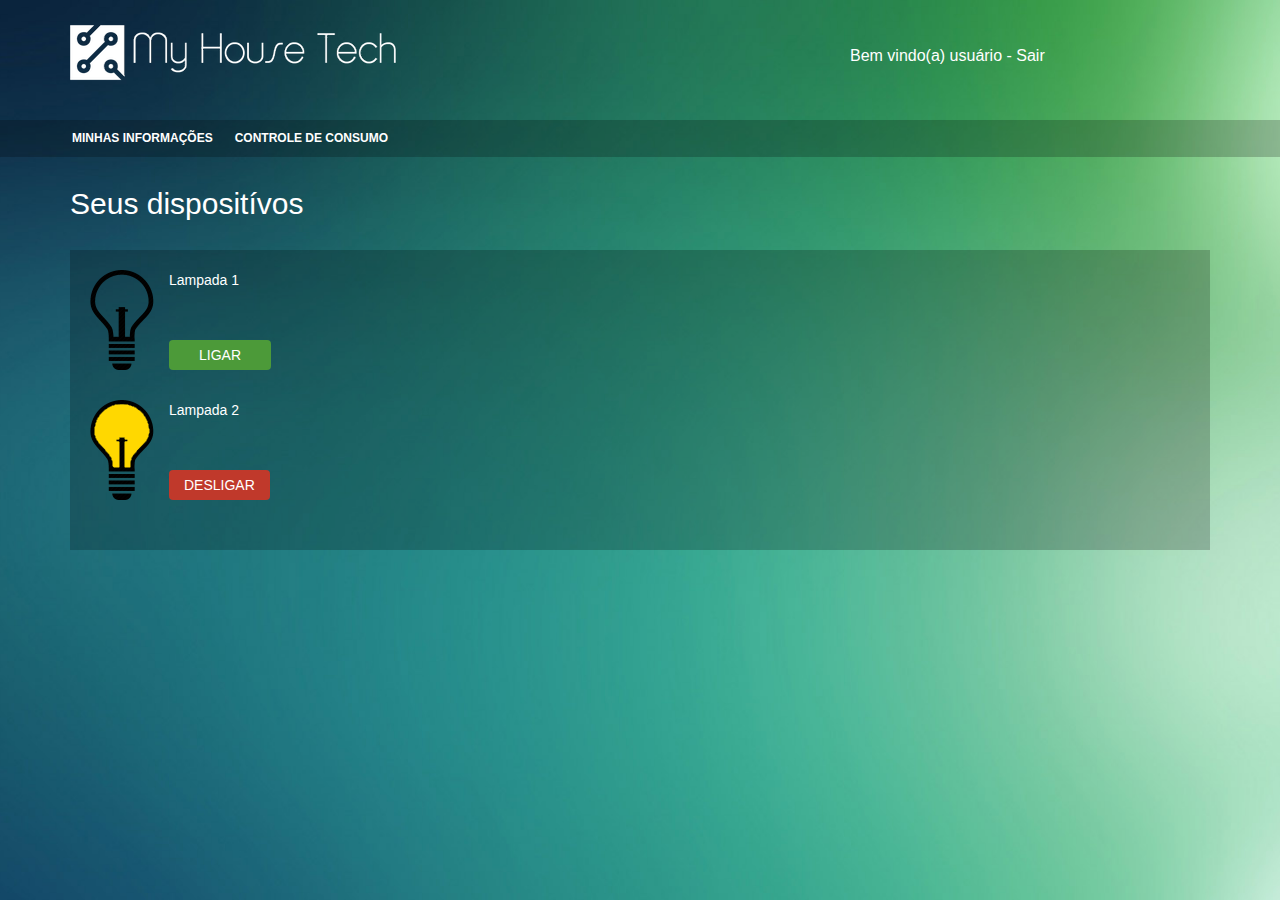
==== WebApp/MyHouseTech/target/classes/areaRestrita.html @ f44535a9 "Versão 1.0. Implementação de rest de dispositivos" ====
<!DOCTYPE html>
<html lang="pt-br">
	<head>
	  <title>�rea Restrita - My House Tech</title>
	  <meta charset="ISO-8859-1">
	  <meta name="viewport" content="width=device-width, initial-scale=1">
	  <link rel="stylesheet" href="https://maxcdn.bootstrapcdn.com/bootstrap/3.3.7/css/bootstrap.min.css">
	  <link rel="stylesheet" href="css/style.css">
	  <script src="https://ajax.googleapis.com/ajax/libs/jquery/1.12.4/jquery.min.js"></script>
	  <script src="https://maxcdn.bootstrapcdn.com/bootstrap/3.3.7/js/bootstrap.min.js"></script>
	  <script src="javascript/script.js"></script>
	</head>
	<body>
		<!-- Inicio Header -->
		<header id="header">
			<div class="container">
				<div class="row">
					<div class="col-md-8 col-xs-12">
					  <a class="logoSite" title="My house tech" href="javascript:void(0)"></a>
					</div>
					<div class="col-md-4 hidden-xs userInfo">
						Bem vindo(a) usu�rio - Sair
					</div>
				</div>
			</div>
		</header>
		<!-- Fim Header -->
		<!-- Inicio Menu -->
		<div class="mainMenu">
			<nav class="container">
				<ul class="first fLeft">
					<li>
						<a href="Minhas informa��es/" title="Minhas informa��es">Minhas informa��es</a>
					</li>
					<li>
						<a href="Controle de consumo/" title="Controle de consumo">Controle de consumo</a>
					</li>
				</ul>
				<div class="clear"></div>
			</nav>
		</div>
		<!-- Fim Menu -->
		<!-- Inicio conteudo -->
		<div class="container">
			<div class="row">
				<div class="col-xs-12">
					<h2>Seus disposit�vos</h2>
				</div>
			</div>
			<div class="row dispList">
				<div class="col-xs-12">
					<ul>
						<li id="disp1">
							<div class="fLeft imgLampada">
								<img src="images/lampOff.png" alt="lamp off" title="lamp off"></img>
							</div>
							<div class="fLeft infoComponete">
								<div>Lampada 1</div>
								<input type="button" class="btnLigar" value="Ligar" onclick="AlteraRele('disp1', this.value)">
							</div>
							<div class="clear"/>
						</li>
						<li id="disp2">
							<div class="fLeft imgLampada">
								<img src="images/lampOn.png" alt="lamp on" title="lamp on"></img>
							</div>
							<div class="fLeft infoComponete">
								<div>Lampada 2</div>
								<input type="button" class="btnDesligar" value="Desligar" onclick="AlteraRele('disp2', this.value)">
							</div>
							<div class="clear"/>
						</li>
					</ul>
				</div>
			</div>
		</div>
		<!-- Fim conteudo -->
		<!-- Inicio footer >
		<footer id="footer">
			<div class="container">
				<div class="row">
					<p>&copy 2016 Login Form. All Rights Reserved | Design by Gabriel Andrade</p>
				</div>
			</div>
		</footer>
		<!-- Fim footer -->
	</body>
</html>
---- WebApp/MyHouseTech/target/classes/css/style.css ----
/***********************************/
/* style.css          			     */
/* Author: Gabriel Andrade		     */
/* Date: 2016-09-27				     */
/***********************************/

header {
	padding:0 0 30px 0;
}
 
body {
	background: url("../images/background/background.jpg") no-repeat center center fixed; ;
	-webkit-background-size: cover;
	-moz-background-size: cover;
	-o-background-size: cover;
	background-size: cover;
	color:#FFFFFF;
	height: 100%;
}

footer {
	text-align:center;
	bottom: 0;
}

footer p {
   color: #fff;
   font-size: 17px;
   font-weight: 300;
   line-height: 25px;
}

/***********************************/
/*              Util               */
/***********************************/

.fLeft {float:left;}
.fRigth {float:rigth;}
.clear {clear:both;}
.noPaddin {padding:0 !important;}
.margin20Bottom {margin-bottom: 20px !important;}
.margin30Bottom {margin-bottom: 30px !important;}

/***********************************/
/*              Input              */
/***********************************/

input[type="text"],  input[type="password"]{
	border-radius: 5px;
	width: 100%;
}

/***********************************/
/*          Header			       */
/***********************************/

.userInfo {
	margin-top: 45px;
   font-size: 16px;
}

#header a.logoSite {
	display: block;
   background: url(../images/logo.png) no-repeat;
   width: 375px;
	height: 75px;
   overflow: hidden;
   text-indent: -999px;
	margin-top: 15px;
	max-width: 100%;
}

/***********************************/
/*           Menu			       */
/***********************************/

.mainMenu {
	background-color: rgba(0, 0, 0, 0.21);
	margin-bottom: 10px;
}

.mainMenu  ul{
	padding-left:0;
}

.mainMenu  ul li {
	list-style-type: none; 
	float: left;
   margin: 0 12px 0 0;
}

.mainMenu  ul li  a{
	color: #fff;
   font-size: 12px;
   text-transform: uppercase;
   -webkit-text-stroke: 0;
   display: block;
	padding: 10px 8px 0 2px;
   cursor: pointer;
	font-weight: bold;
	text-decoration: none;
}

/***********************************/
/*          Página de erro	        */
/***********************************/
    
.errorList {
	padding:20px 0;
}

.errorList  ul {
	background-color: rgba(0, 0, 0, 0.21);
   padding: 20px;
}

.errorList  ul li {
	list-style-type: none; 
	padding-bottom: 30px;
}

.errorList ul li span {
	font-weight: bold;
	font-size: 15px;
}
    
/***********************************/
/*           Area de  Login        */
/***********************************/

div[role="containerLogin"] { 
	background-color: rgba(0, 0, 0, 0.21);
	padding:40px 20px;
	color:#FFFFFF;
}

div[role="containerLogin"] input[type='text'], 
div[role="containerLogin"] input[type='password'] {
    padding: 5px 40px 5px 10px;
    border: 1px solid #fff;
    color: #fff;
    text-align: left;
    outline: none;
    font-size: 18px;
    border-radius: 5px;
}

div[role="containerLogin"] input[id="login"] {
	background: url(../images/background/person.png) no-repeat 99% 5px;
}

div[role="containerLogin"] input[id="password"] {
	background: url(../images/background/lock.png) no-repeat 99% 5px;
}

/* Botoes */
.button-row {
    width: 100%;
    margin-top: 20px;
}

.btnLogin {
	padding:10px;
	background-color:#4C9A39;
	width:40%;
	border:none;
	cursor:pointer;
	color:#fff;
	float:left;
	text-transform:uppercase;
	border-radius:4px;
	transition: all 0.5s ease-in-out;
	-webkit-transition: all 0.5s ease-in-out;
	-moz-transition: all 0.5s ease-in-out;
	-o-transition: all 0.5s ease-in-out;
}

.btnLogin:hover {
	background-color:#376D29;
	color:#fff;
}

.reset {
	padding:10px;
	background-color:#c0392b;
	width:55%;
	border:none;
	cursor:pointer;
	color:#fff;
	float:right;
	text-transform:uppercase;
	border-radius:4px;
	transition: all 0.5s ease-in-out;
	-webkit-transition: all 0.5s ease-in-out;
	-moz-transition: all 0.5s ease-in-out;
	-o-transition: all 0.5s ease-in-out;
}

.reset:hover {
	background-color:#791F16;
	color:#fff;	
}

.btnLogout {
	background: none;
	border: none
}

/***********************************/
/*           Cadastro        	   */
/***********************************/

div[role="containerCadastro"] label {
	font-size: 18px;
	font-weight: normal;
}

div[role="containerCadastro"] input[type='text'], 
div[role="containerCadastro"] input[type='password'] {
   padding: 5px 40px 5px 10px;
	border: 1px solid #fff;
   color: #fff;
   text-align: left;
   outline: none;
   font-size: 18px;
   border-radius: 5px;
	background: none no-repeat 99% 5px;
}

div[role="containerCadastro"] { 
	background-color: rgba(0, 0, 0, 0.21);
	padding:40px 20px;
	color:#FFFFFF;
}

div[role="containerCadastro"] div#tipoPlano {
	font-size: 18px;
	padding-bottom:10px;
}

/* Botões */
.btnCadastro {
	padding:10px;
	background-color:#4C9A39;
	width:100%;
	border:none;
	cursor:pointer;
	color:#fff;
	float:left;
	text-transform:uppercase;
	border-radius:4px;
	transition: all 0.5s ease-in-out;
	-webkit-transition: all 0.5s ease-in-out;
	-moz-transition: all 0.5s ease-in-out;
	-o-transition: all 0.5s ease-in-out;
}

.btnCadastro:hover {
	background-color:#376D29;
	color:#fff;
}


/***********************************/
/*           Area Restrita         */
/***********************************/

.dispList {
	padding:20px 0;
}

.dispList  ul {
	background-color: rgba(0, 0, 0, 0.21);
   padding: 20px;
}

.dispList  ul li {
	list-style-type: none; 
	padding-bottom: 30px;
	display: flex;
}

.imgLampada {
	padding-right: 15px;
}

.infoComponete {
	width: 70%;
	position: relative;
}

/* Bot�es */
.btnLigar {
	padding:5px 30px;
	background-color:#4C9A39;
	width:auto;
	border:none;
	cursor:pointer;
	color:#fff;
	float:left;
	text-transform:uppercase;
	border-radius:4px;
	transition: all 0.5s ease-in-out;
	-webkit-transition: all 0.5s ease-in-out;
	-moz-transition: all 0.5s ease-in-out;
	-o-transition: all 0.5s ease-in-out;
	position: absolute;
    bottom: 0;
}

.btnLigar:hover {
	background-color:#376D29;
	color:#fff;
}

.btnDesligar {
	padding:5px 15px;
	background-color:#c0392b;
	width:auto;
	border:none;
	cursor:pointer;
	color:#fff;
	text-transform:uppercase;
	border-radius:4px;
	transition: all 0.5s ease-in-out;
	-webkit-transition: all 0.5s ease-in-out;
	-moz-transition: all 0.5s ease-in-out;
	-o-transition: all 0.5s ease-in-out;
	position: absolute;
   bottom: 0;
}
.btnDesligar:hover {
	background-color:#791F16;
	color:#fff;	
}
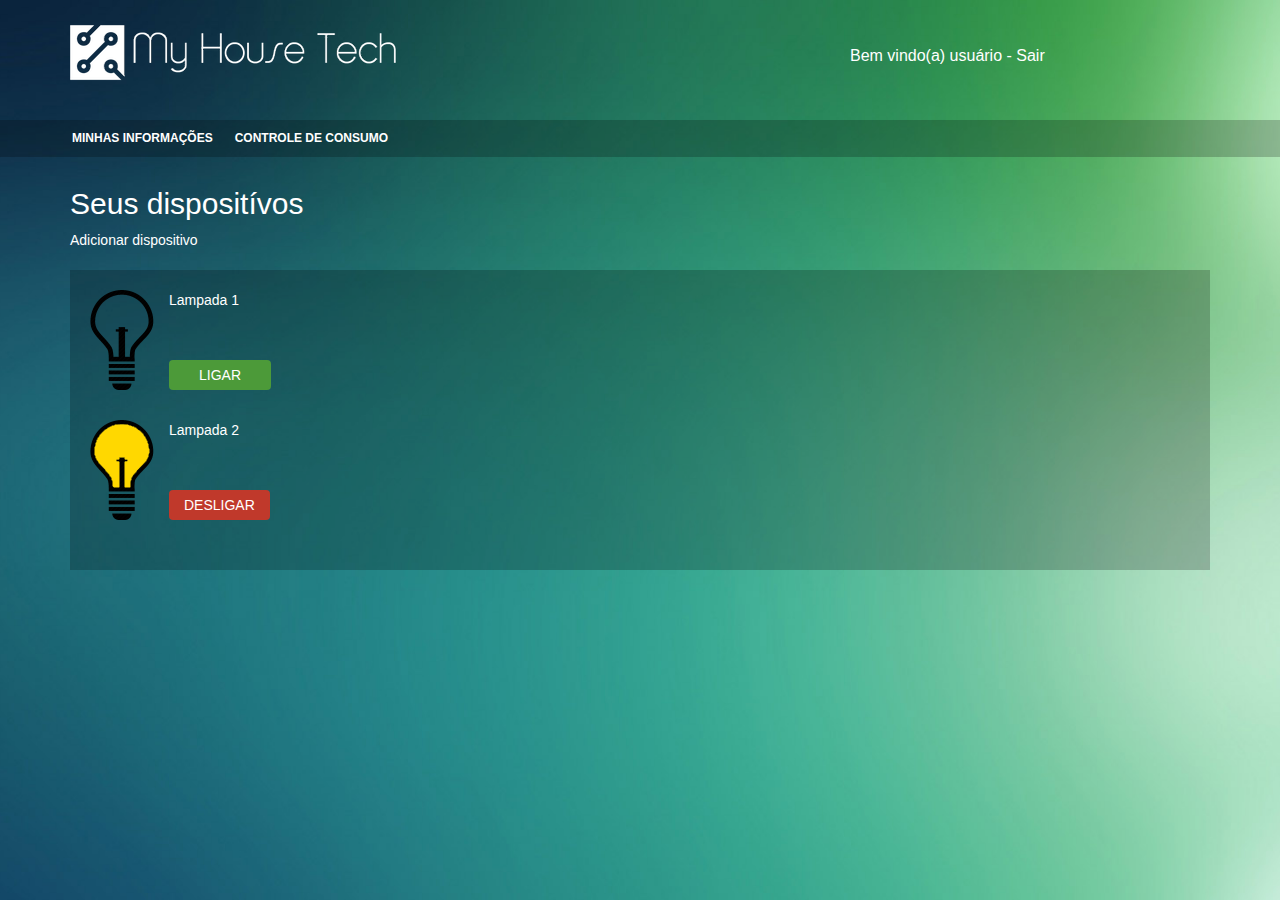
==== commit da2f2867: "Funcionalidade temperatura" ====
--- a/WebApp/MyHouseTech/target/classes/areaRestrita.html
+++ b/WebApp/MyHouseTech/target/classes/areaRestrita.html
@@ -1,89 +1,94 @@
-<!DOCTYPE html>
-<html lang="pt-br">
-	<head>
-	  <title>�rea Restrita - My House Tech</title>
-	  <meta charset="ISO-8859-1">
-	  <meta name="viewport" content="width=device-width, initial-scale=1">
-	  <link rel="stylesheet" href="https://maxcdn.bootstrapcdn.com/bootstrap/3.3.7/css/bootstrap.min.css">
-	  <link rel="stylesheet" href="css/style.css">
-	  <script src="https://ajax.googleapis.com/ajax/libs/jquery/1.12.4/jquery.min.js"></script>
-	  <script src="https://maxcdn.bootstrapcdn.com/bootstrap/3.3.7/js/bootstrap.min.js"></script>
-	  <script src="javascript/script.js"></script>
-	</head>
-	<body>
-		<!-- Inicio Header -->
-		<header id="header">
-			<div class="container">
-				<div class="row">
-					<div class="col-md-8 col-xs-12">
-					  <a class="logoSite" title="My house tech" href="javascript:void(0)"></a>
-					</div>
-					<div class="col-md-4 hidden-xs userInfo">
-						Bem vindo(a) usu�rio - Sair
-					</div>
-				</div>
-			</div>
-		</header>
-		<!-- Fim Header -->
-		<!-- Inicio Menu -->
-		<div class="mainMenu">
-			<nav class="container">
-				<ul class="first fLeft">
-					<li>
-						<a href="Minhas informa��es/" title="Minhas informa��es">Minhas informa��es</a>
-					</li>
-					<li>
-						<a href="Controle de consumo/" title="Controle de consumo">Controle de consumo</a>
-					</li>
-				</ul>
-				<div class="clear"></div>
-			</nav>
-		</div>
-		<!-- Fim Menu -->
-		<!-- Inicio conteudo -->
-		<div class="container">
-			<div class="row">
-				<div class="col-xs-12">
-					<h2>Seus disposit�vos</h2>
-				</div>
-			</div>
-			<div class="row dispList">
-				<div class="col-xs-12">
-					<ul>
-						<li id="disp1">
-							<div class="fLeft imgLampada">
-								<img src="images/lampOff.png" alt="lamp off" title="lamp off"></img>
-							</div>
-							<div class="fLeft infoComponete">
-								<div>Lampada 1</div>
-								<input type="button" class="btnLigar" value="Ligar" onclick="AlteraRele('disp1', this.value)">
-							</div>
-							<div class="clear"/>
-						</li>
-						<li id="disp2">
-							<div class="fLeft imgLampada">
-								<img src="images/lampOn.png" alt="lamp on" title="lamp on"></img>
-							</div>
-							<div class="fLeft infoComponete">
-								<div>Lampada 2</div>
-								<input type="button" class="btnDesligar" value="Desligar" onclick="AlteraRele('disp2', this.value)">
-							</div>
-							<div class="clear"/>
-						</li>
-					</ul>
-				</div>
-			</div>
-		</div>
-		<!-- Fim conteudo -->
-		<!-- Inicio footer >
-		<footer id="footer">
-			<div class="container">
-				<div class="row">
-					<p>&copy 2016 Login Form. All Rights Reserved | Design by Gabriel Andrade</p>
-				</div>
-			</div>
-		</footer>
-		<!-- Fim footer -->
-	</body>
-</html>
+<!DOCTYPE html>
+<html lang="pt-br">
+	<head>
+	  <title>�rea Restrita - My House Tech</title>
+	  <meta charset="ISO-8859-1">
+	  <meta name="viewport" content="width=device-width, initial-scale=1">
+	  <link rel="stylesheet" href="https://maxcdn.bootstrapcdn.com/bootstrap/3.3.7/css/bootstrap.min.css">
+	  <link rel="stylesheet" href="css/style.css">
+	  <script src="https://ajax.googleapis.com/ajax/libs/jquery/1.12.4/jquery.min.js"></script>
+	  <script src="https://maxcdn.bootstrapcdn.com/bootstrap/3.3.7/js/bootstrap.min.js"></script>
+	  <script src="javascript/script.js"></script>
+	</head>
+	<body>
+		<!-- Inicio Header -->
+		<header id="header">
+			<div class="container">
+				<div class="row">
+					<div class="col-md-8 col-xs-12">
+					  <a class="logoSite" title="My house tech" href="javascript:void(0)"></a>
+					</div>
+					<div class="col-md-4 hidden-xs userInfo">
+						Bem vindo(a) usu�rio - Sair
+					</div>
+				</div>
+			</div>
+		</header>
+		<!-- Fim Header -->
+		<!-- Inicio Menu -->
+		<div class="mainMenu">
+			<nav class="container">
+				<ul class="first fLeft">
+					<li>
+						<a href="Minhas informa��es/" title="Minhas informa��es">Minhas informa��es</a>
+					</li>
+					<li>
+						<a href="Controle de consumo/" title="Controle de consumo">Controle de consumo</a>
+					</li>
+				</ul>
+				<div class="clear"></div>
+			</nav>
+		</div>
+		<!-- Fim Menu -->
+		<!-- Inicio conteudo -->
+		<div class="container">
+			<div class="row">
+				<div class="col-xs-12">
+					<h2>Seus disposit�vos</h2>
+				</div>
+			</div>
+			<div class="row addDisp">
+				<div class="col-xs-12">
+					Adicionar dispositivo
+				</div>
+			</div>
+			<div class="row dispList">
+				<div class="col-xs-12">
+					<ul>
+						<li id="disp1">
+							<div class="fLeft imgLampada">
+								<img src="images/lampOff.png" alt="lamp off" title="lamp off"></img>
+							</div>
+							<div class="fLeft infoComponete">
+								<div>Lampada 1</div>
+								<input type="button" class="btnLigar" value="Ligar" onclick="AlteraRele('disp1', this.value)">
+							</div>
+							<div class="clear"/>
+						</li>
+						<li id="disp2">
+							<div class="fLeft imgLampada">
+								<img src="images/lampOn.png" alt="lamp on" title="lamp on"></img>
+							</div>
+							<div class="fLeft infoComponete">
+								<div>Lampada 2</div>
+								<input type="button" class="btnDesligar" value="Desligar" onclick="AlteraRele('disp2', this.value)">
+							</div>
+							<div class="clear"/>
+						</li>
+					</ul>
+				</div>
+			</div>
+		</div>
+		<!-- Fim conteudo -->
+		<!-- Inicio footer >
+		<footer id="footer">
+			<div class="container">
+				<div class="row">
+					<p>&copy 2016 Login Form. All Rights Reserved | Design by Gabriel Andrade</p>
+				</div>
+			</div>
+		</footer>
+		<!-- Fim footer -->
+	</body>
+</html>
  --- a/WebApp/MyHouseTech/target/classes/css/style.css
+++ b/WebApp/MyHouseTech/target/classes/css/style.css
@@ -1,335 +1,437 @@
-/***********************************/
-/* style.css          			     */
-/* Author: Gabriel Andrade		     */
-/* Date: 2016-09-27				     */
-/***********************************/
-
-header {
-	padding:0 0 30px 0;
-}
- 
-body {
-	background: url("../images/background/background.jpg") no-repeat center center fixed; ;
-	-webkit-background-size: cover;
-	-moz-background-size: cover;
-	-o-background-size: cover;
-	background-size: cover;
-	color:#FFFFFF;
-	height: 100%;
-}
-
-footer {
-	text-align:center;
-	bottom: 0;
-}
-
-footer p {
-   color: #fff;
-   font-size: 17px;
-   font-weight: 300;
-   line-height: 25px;
-}
-
-/***********************************/
-/*              Util               */
-/***********************************/
-
-.fLeft {float:left;}
-.fRigth {float:rigth;}
-.clear {clear:both;}
-.noPaddin {padding:0 !important;}
-.margin20Bottom {margin-bottom: 20px !important;}
-.margin30Bottom {margin-bottom: 30px !important;}
-
-/***********************************/
-/*              Input              */
-/***********************************/
-
-input[type="text"],  input[type="password"]{
-	border-radius: 5px;
-	width: 100%;
-}
-
-/***********************************/
-/*          Header			       */
-/***********************************/
-
-.userInfo {
-	margin-top: 45px;
-   font-size: 16px;
-}
-
-#header a.logoSite {
-	display: block;
-   background: url(../images/logo.png) no-repeat;
-   width: 375px;
-	height: 75px;
-   overflow: hidden;
-   text-indent: -999px;
-	margin-top: 15px;
-	max-width: 100%;
-}
-
-/***********************************/
-/*           Menu			       */
-/***********************************/
-
-.mainMenu {
-	background-color: rgba(0, 0, 0, 0.21);
-	margin-bottom: 10px;
-}
-
-.mainMenu  ul{
-	padding-left:0;
-}
-
-.mainMenu  ul li {
-	list-style-type: none; 
-	float: left;
-   margin: 0 12px 0 0;
-}
-
-.mainMenu  ul li  a{
-	color: #fff;
-   font-size: 12px;
-   text-transform: uppercase;
-   -webkit-text-stroke: 0;
-   display: block;
-	padding: 10px 8px 0 2px;
-   cursor: pointer;
-	font-weight: bold;
-	text-decoration: none;
-}
-
-/***********************************/
-/*          Página de erro	        */
-/***********************************/
-    
-.errorList {
-	padding:20px 0;
-}
-
-.errorList  ul {
-	background-color: rgba(0, 0, 0, 0.21);
-   padding: 20px;
-}
-
-.errorList  ul li {
-	list-style-type: none; 
-	padding-bottom: 30px;
-}
-
-.errorList ul li span {
-	font-weight: bold;
-	font-size: 15px;
-}
-    
-/***********************************/
-/*           Area de  Login        */
-/***********************************/
-
-div[role="containerLogin"] { 
-	background-color: rgba(0, 0, 0, 0.21);
-	padding:40px 20px;
-	color:#FFFFFF;
-}
-
-div[role="containerLogin"] input[type='text'], 
-div[role="containerLogin"] input[type='password'] {
-    padding: 5px 40px 5px 10px;
-    border: 1px solid #fff;
-    color: #fff;
-    text-align: left;
-    outline: none;
-    font-size: 18px;
-    border-radius: 5px;
-}
-
-div[role="containerLogin"] input[id="login"] {
-	background: url(../images/background/person.png) no-repeat 99% 5px;
-}
-
-div[role="containerLogin"] input[id="password"] {
-	background: url(../images/background/lock.png) no-repeat 99% 5px;
-}
-
-/* Botoes */
-.button-row {
-    width: 100%;
-    margin-top: 20px;
-}
-
-.btnLogin {
-	padding:10px;
-	background-color:#4C9A39;
-	width:40%;
-	border:none;
-	cursor:pointer;
-	color:#fff;
-	float:left;
-	text-transform:uppercase;
-	border-radius:4px;
-	transition: all 0.5s ease-in-out;
-	-webkit-transition: all 0.5s ease-in-out;
-	-moz-transition: all 0.5s ease-in-out;
-	-o-transition: all 0.5s ease-in-out;
-}
-
-.btnLogin:hover {
-	background-color:#376D29;
-	color:#fff;
-}
-
-.reset {
-	padding:10px;
-	background-color:#c0392b;
-	width:55%;
-	border:none;
-	cursor:pointer;
-	color:#fff;
-	float:right;
-	text-transform:uppercase;
-	border-radius:4px;
-	transition: all 0.5s ease-in-out;
-	-webkit-transition: all 0.5s ease-in-out;
-	-moz-transition: all 0.5s ease-in-out;
-	-o-transition: all 0.5s ease-in-out;
-}
-
-.reset:hover {
-	background-color:#791F16;
-	color:#fff;	
-}
-
-.btnLogout {
-	background: none;
-	border: none
-}
-
-/***********************************/
-/*           Cadastro        	   */
-/***********************************/
-
-div[role="containerCadastro"] label {
-	font-size: 18px;
-	font-weight: normal;
-}
-
-div[role="containerCadastro"] input[type='text'], 
-div[role="containerCadastro"] input[type='password'] {
-   padding: 5px 40px 5px 10px;
-	border: 1px solid #fff;
-   color: #fff;
-   text-align: left;
-   outline: none;
-   font-size: 18px;
-   border-radius: 5px;
-	background: none no-repeat 99% 5px;
-}
-
-div[role="containerCadastro"] { 
-	background-color: rgba(0, 0, 0, 0.21);
-	padding:40px 20px;
-	color:#FFFFFF;
-}
-
-div[role="containerCadastro"] div#tipoPlano {
-	font-size: 18px;
-	padding-bottom:10px;
-}
-
-/* Botões */
-.btnCadastro {
-	padding:10px;
-	background-color:#4C9A39;
-	width:100%;
-	border:none;
-	cursor:pointer;
-	color:#fff;
-	float:left;
-	text-transform:uppercase;
-	border-radius:4px;
-	transition: all 0.5s ease-in-out;
-	-webkit-transition: all 0.5s ease-in-out;
-	-moz-transition: all 0.5s ease-in-out;
-	-o-transition: all 0.5s ease-in-out;
-}
-
-.btnCadastro:hover {
-	background-color:#376D29;
-	color:#fff;
-}
-
-
-/***********************************/
-/*           Area Restrita         */
-/***********************************/
-
-.dispList {
-	padding:20px 0;
-}
-
-.dispList  ul {
-	background-color: rgba(0, 0, 0, 0.21);
-   padding: 20px;
-}
-
-.dispList  ul li {
-	list-style-type: none; 
-	padding-bottom: 30px;
-	display: flex;
-}
-
-.imgLampada {
-	padding-right: 15px;
-}
-
-.infoComponete {
-	width: 70%;
-	position: relative;
-}
-
-/* Bot�es */
-.btnLigar {
-	padding:5px 30px;
-	background-color:#4C9A39;
-	width:auto;
-	border:none;
-	cursor:pointer;
-	color:#fff;
-	float:left;
-	text-transform:uppercase;
-	border-radius:4px;
-	transition: all 0.5s ease-in-out;
-	-webkit-transition: all 0.5s ease-in-out;
-	-moz-transition: all 0.5s ease-in-out;
-	-o-transition: all 0.5s ease-in-out;
-	position: absolute;
-    bottom: 0;
-}
-
-.btnLigar:hover {
-	background-color:#376D29;
-	color:#fff;
-}
-
-.btnDesligar {
-	padding:5px 15px;
-	background-color:#c0392b;
-	width:auto;
-	border:none;
-	cursor:pointer;
-	color:#fff;
-	text-transform:uppercase;
-	border-radius:4px;
-	transition: all 0.5s ease-in-out;
-	-webkit-transition: all 0.5s ease-in-out;
-	-moz-transition: all 0.5s ease-in-out;
-	-o-transition: all 0.5s ease-in-out;
-	position: absolute;
-   bottom: 0;
-}
-.btnDesligar:hover {
-	background-color:#791F16;
-	color:#fff;	
+/***********************************/
+/* style.css          			     */
+/* Author: Gabriel Andrade		     */
+/* Date: 2016-09-27				     */
+/***********************************/
+
+header {
+	padding:0 0 30px 0;
+}
+ 
+body {
+	background: url("../images/background/background.jpg") no-repeat center center fixed; ;
+	-webkit-background-size: cover;
+	-moz-background-size: cover;
+	-o-background-size: cover;
+	background-size: cover;
+	color:#FFFFFF;
+	height: 100%;
+}
+
+footer {
+	text-align:center;
+	bottom: 0;
+}
+
+footer p {
+   color: #fff;
+   font-size: 17px;
+   font-weight: 300;
+   line-height: 25px;
+}
+
+/***********************************/
+/*              Util               */
+/***********************************/
+
+.fLeft {float:left;}
+.fRigth {float:rigth;}
+.clear {clear:both;}
+.noPaddin {padding:0 !important;}
+.margin20Bottom {margin-bottom: 20px !important;}
+.margin30Bottom {margin-bottom: 30px !important;}
+.B {font-weight: bold}
+.center {text-align: center;}
+
+/***********************************/
+/*              Input              */
+/***********************************/
+
+input[type="text"],  input[type="password"]{
+	border-radius: 5px;
+	width: 100%;
+	padding: 5px 40px 5px 10px;
+   background: none no-repeat 99% 5px;
+	border: 1px solid #fff;
+	color: #fff;
+	text-align: left;
+   outline: none;
+}
+
+input[type="checkbox"] {
+	margin-right: 20px;
+}
+
+/***********************************/
+/*          Header			       */
+/***********************************/
+
+.userInfo {
+	margin-top: 45px;
+   font-size: 16px;
+}
+
+#header a.logoSite {
+	display: block;
+   background: url(../images/logo.png) no-repeat;
+   width: 375px;
+	height: 75px;
+   overflow: hidden;
+   text-indent: -999px;
+	margin-top: 15px;
+	max-width: 100%;
+}
+
+/***********************************/
+/*           Menu			       */
+/***********************************/
+
+.mainMenu {
+	background-color: rgba(0, 0, 0, 0.21);
+	margin-bottom: 10px;
+}
+
+.mainMenu  ul{
+	padding-left:0;
+}
+
+.mainMenu  ul li {
+	list-style-type: none; 
+	float: left;
+   margin: 0 12px 0 0;
+}
+
+.mainMenu  ul li  a{
+	color: #fff;
+   font-size: 12px;
+   text-transform: uppercase;
+   -webkit-text-stroke: 0;
+   display: block;
+	padding: 10px 8px 0 2px;
+   cursor: pointer;
+	font-weight: bold;
+	text-decoration: none;
+}
+
+/***********************************/
+/*          Página de erro	        */
+/***********************************/
+    
+.errorList {
+	padding:20px 0;
+}
+
+.errorList  ul {
+	background-color: rgba(0, 0, 0, 0.21);
+   padding: 20px;
+}
+
+.errorList  ul li {
+	list-style-type: none; 
+	padding-bottom: 30px;
+}
+
+.errorList ul li span {
+	font-weight: bold;
+	font-size: 15px;
+}
+    
+/***********************************/
+/*           Area de  Login        */
+/***********************************/
+
+div[role="containerLogin"] { 
+	background-color: rgba(0, 0, 0, 0.21);
+	padding:40px 20px 10px;
+	color:#FFFFFF;
+}
+
+div[role="containerLogin"] input[type='text'], 
+div[role="containerLogin"] input[type='password'] {
+    padding: 5px 40px 5px 10px;
+    border: 1px solid #fff;
+    color: #fff;
+    text-align: left;
+    outline: none;
+    font-size: 18px;
+    border-radius: 5px;
+}
+
+div[role="containerLogin"] input[id="login"] {
+	background: url(../images/background/person.png) no-repeat 99% 5px;
+}
+
+div[role="containerLogin"] input[id="password"] {
+	background: url(../images/background/lock.png) no-repeat 99% 5px;
+}
+
+div[role="containerLogin"] a {
+	color: #FFF;
+	text-decoration: underline;
+	font-size: 13px;
+	
+}
+
+/* Botoes */
+.button-row {
+    width: 100%;
+    margin-top: 20px;
+    font-size: 13px;
+}
+
+.btnLogin {
+	padding:10px;
+	background-color:#4C9A39;
+	width:40%;
+	border:none;
+	cursor:pointer;
+	color:#fff;
+	float:left;
+	text-transform:uppercase;
+	border-radius:4px;
+	transition: all 0.5s ease-in-out;
+	-webkit-transition: all 0.5s ease-in-out;
+	-moz-transition: all 0.5s ease-in-out;
+	-o-transition: all 0.5s ease-in-out;
+}
+
+.btnLogin:hover {
+	background-color:#376D29;
+	color:#fff;
+}
+
+.reset {
+	padding:10px;
+	background-color:#c0392b;
+	width:55%;
+	border:none;
+	cursor:pointer;
+	color:#fff;
+	float:right;
+	text-transform:uppercase;
+	border-radius:4px;
+	transition: all 0.5s ease-in-out;
+	-webkit-transition: all 0.5s ease-in-out;
+	-moz-transition: all 0.5s ease-in-out;
+	-o-transition: all 0.5s ease-in-out;
+}
+
+.reset:hover {
+	background-color:#791F16;
+	color:#fff;	
+}
+
+.btnLogout {
+	background: none;
+	border: none
+}
+
+/***********************************/
+/*           Cadastro        	   */
+/***********************************/
+
+div[role="containerCadastro"] label {
+	font-size: 18px;
+	font-weight: normal;
+}
+
+div[role="containerCadastro"] input[type='text'], 
+div[role="containerCadastro"] input[type='password'] {
+   padding: 5px 40px 5px 10px;
+	border: 1px solid #fff;
+   color: #fff;
+   text-align: left;
+   outline: none;
+   font-size: 18px;
+   border-radius: 5px;
+	background: none no-repeat 99% 5px;
+}
+
+div[role="containerCadastro"] { 
+	background-color: rgba(0, 0, 0, 0.21);
+	padding:40px 20px;
+	color:#FFFFFF;
+}
+
+div[role="containerCadastro"] div#tipoPlano {
+	font-size: 18px;
+	padding-bottom:10px;
+}
+
+/* Botões */
+.btnCadastro {
+	padding:10px;
+	background-color:#4C9A39;
+	width:100%;
+	border:none;
+	cursor:pointer;
+	color:#fff;
+	float:left;
+	text-transform:uppercase;
+	border-radius:4px;
+	transition: all 0.5s ease-in-out;
+	-webkit-transition: all 0.5s ease-in-out;
+	-moz-transition: all 0.5s ease-in-out;
+	-o-transition: all 0.5s ease-in-out;
+}
+
+.btnCadastro:hover {
+	background-color:#376D29;
+	color:#fff;
+}
+
+
+/***********************************/
+/*           Area Restrita         */
+/***********************************/
+
+input[type="text"]#key {
+	border-radius: 5px 0 0 5px;
+	border-right: none;
+	width: 95%;
+	float:left;
+}
+
+input[type="text"][id^="tempMin"],
+input[type="text"][id^="tempMax"] {
+	width: 80%;
+   float: left;
+   padding: 5px 35px;
+}
+
+.addDisp ul{
+	background-color: rgba(0, 0, 0, 0.21);
+   padding: 20px;
+}
+
+.addDisp ul li {
+	list-style-type: none; 
+	display: flex;
+}
+
+.addDisp ul li#likey {
+	padding:20px 0 0;
+}
+
+.addDisp ul li#likey form{
+	width: 100%;
+}
+
+.addDisp ul li div {
+	white-space: nowrap;
+	line-height: 30px;
+	padding-right: 10px;
+}
+
+.dispList {
+	padding:20px 0;
+}
+
+.dispList  ul {
+	background-color: rgba(0, 0, 0, 0.21);
+   padding: 20px;
+}
+
+.dispList  ul li {
+	list-style-type: none; 
+	padding-bottom: 30px;
+	display: flex;
+}
+
+.dispList ul li#msgNenhumDispositivo {
+	padding: 0;
+	font-weight: bold;
+	display: block;
+	text-align: center;
+}
+
+.imgLampada {
+	padding-right: 15px;
+}
+
+.infoComponete {
+	width: 70%;
+	position: relative;
+}
+
+.infoComponete form div {
+	width: 140px;
+}
+
+/* Bot�es */
+.btnLigar, .btnSalvar {
+	padding:5px 30px;
+	background-color:#4C9A39;
+	width:auto;
+	border:none;
+	cursor:pointer;
+	color:#fff;
+	float:left;
+	text-transform:uppercase;
+	border-radius:4px;
+	transition: all 0.5s ease-in-out;
+	-webkit-transition: all 0.5s ease-in-out;
+	-moz-transition: all 0.5s ease-in-out;
+	-o-transition: all 0.5s ease-in-out;
+	position: absolute;
+    bottom: 0;
+}
+
+.btnSalvar{
+	position: initial !important;
+	margin-top:20px;
+	padding:5px 15px;
+}
+
+.btnAddDispositvo {
+	padding:5px 30px;
+	background-color:#4C9A39;
+	width:auto;
+	border:none;
+	cursor:pointer;
+	color:#fff;
+	text-transform:uppercase;
+	border-radius:4px;
+	transition: all 0.5s ease-in-out;
+	-webkit-transition: all 0.5s ease-in-out;
+	-moz-transition: all 0.5s ease-in-out;
+	-o-transition: all 0.5s ease-in-out;
+   bottom: 0;
+}
+
+.btnLigar:hover, .btnAddDispositvo:hover, .btnAddKey:hover, .btnSalvar:hover{
+	background-color:#376D29;
+	color:#fff;
+}
+
+.btnDesligar {
+	padding:5px 15px;
+	background-color:#c0392b;
+	width:auto;
+	border:none;
+	cursor:pointer;
+	color:#fff;
+	text-transform:uppercase;
+	border-radius:4px;
+	transition: all 0.5s ease-in-out;
+	-webkit-transition: all 0.5s ease-in-out;
+	-moz-transition: all 0.5s ease-in-out;
+	-o-transition: all 0.5s ease-in-out;
+	position: absolute;
+   bottom: 0;
+}
+
+.btnDesligar:hover {
+	background-color:#791F16;
+	color:#fff;	
+}
+
+.btnAddKey {
+	background-color: #4C9A39;
+   border: 1px solid #fff;
+   border-radius: 0 10px 10px 0px;
+   height: 31px;
+   width: 50px;
+   border-left: none;
+	font-size: 20px;
 }